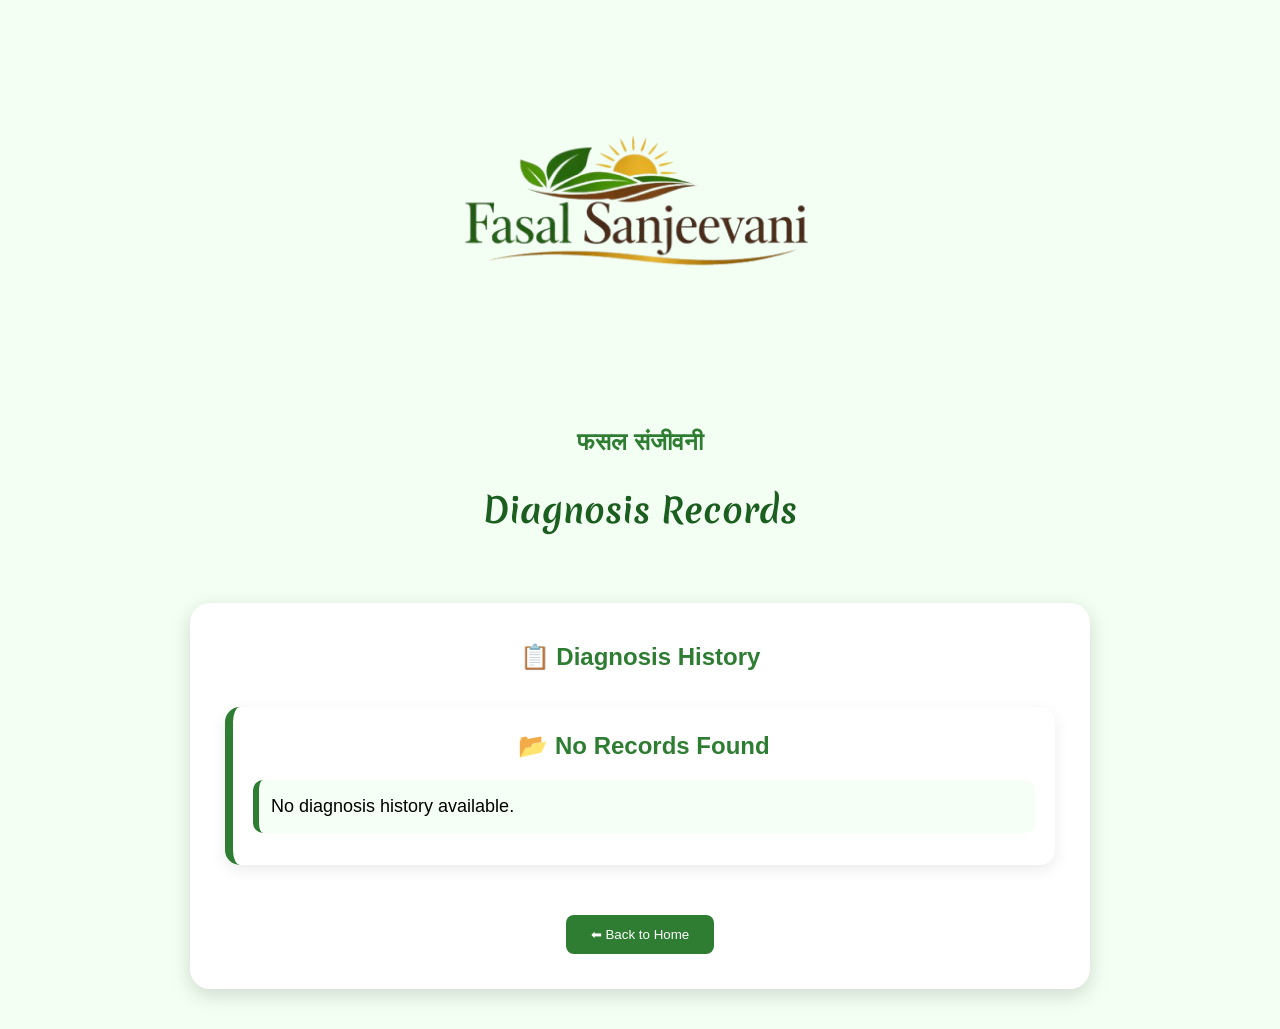
==== frontend/history.html @ b3c7cb35 "Initial frontend commit" ====
<!DOCTYPE html>
<html lang="en">

<head>

<meta charset="UTF-8">
<meta name="viewport" content="width=device-width, initial-scale=1.0">

<title>Diagnosis Records</title>

<link rel="stylesheet" href="style.css">

<link href="https://fonts.googleapis.com/css2?family=Merienda:wght@700&display=swap" rel="stylesheet">

</head>

<body>

<header>

<img src="images/logo.png" class="logo">

<h2>फसल संजीवनी</h2>

<p class="tagline">
Diagnosis Records
</p>

</header>

<section class="result-box">

<h1 style="text-align:center;color:#2E7D32;margin-bottom:30px;">

📋 Diagnosis History

</h1>

<div id="historyContainer">

</div>

<div style="text-align:center;margin-top:30px;">

<button onclick="window.location.href='index.html'">

⬅ Back to Home

</button>

</div>

</section>

<script>

const historyData = JSON.parse(localStorage.getItem("historyData"));

const container = document.getElementById("historyContainer");

if(historyData && historyData.length>0){

historyData.forEach((item,index)=>{

let icon="🦠";

const disease=item.disease.toLowerCase();

if(disease.includes("healthy"))
icon="🌿";

else if(disease.includes("blight"))
icon="🍂";

container.innerHTML += `

<div class="history-card">

<h2>${icon} Record ${index+1}</h2>

<p><strong>Disease</strong><br>${item.disease}</p>

<p><strong>Date & Time</strong><br>${item.time}</p>

</div>

`;

});

}else{

container.innerHTML=`

<div class="history-card">

<h2>📂 No Records Found</h2>

<p>No diagnosis history available.</p>

</div>

`;

}

</script>

</body>

</html>
---- frontend/style.css ----
*{
    margin:0;
    padding:0;
    box-sizing:border-box;
}

body{
    font-family:'Montserrat',sans-serif;
    background-color: #f4fff4;
    line-height:1.6;

}

header{
    text-align:center;
    padding:25px;

    display:flex;
    flex-direction:column;
    align-items:center;
    gap:5px;
}

.logo{
    width:600px;
    max-width:90%;
    margin-bottom:0;
}

header h2{
    color:#2E7D32;
    margin:0;
    line-height:1;
}

.tagline{
    margin-top:25px;
    font-family:'Merienda', cursive;
    font-size:34px;
    color:#1B5E20;
    font-weight:700;
    
}

.hero{
    display: flex;
    flex-direction: column;
    align-items: center;
    padding: 40px;
    margin-bottom: 40px;
    gap:50px;
}

.hero-text{
    max-width:500px;
}

.hero-text h1{
    font-family:'Merienda', cursive;
    color:#1B5E20;
    font-size:48px;
    margin-bottom:20px;
}

.hero-text p{
    font-size:18px;
    line-height:1.6;
}

.hero-image img{
    width:500px;
    max-width:100%;
    border-radius:20px;
    margin-top:10px;
}

button{
    background:#2E7D32;
    color:white;
    border:none;
    padding:12px 25px;
    border-radius:8px;
    margin-top:20px;
    cursor:pointer;
}

.upload-card{
    width:80%;
    max-width:800px;
    margin:40px auto;
    background:white;
    padding:30px;
    border-radius:15px;
    box-shadow:0 4px 12px rgba(0,0,0,0.1);
    text-align:center;
}

.services{
    padding:40px;
    text-align:center;
}

.services h2{
    color:#2E7D32;
    margin-bottom:25px;
}

.cards{
    display:flex;
    flex-wrap:wrap;
    justify-content:center;
    gap:20px;
}

.card{
    background:white;
    width:230px;
    padding:25px;
    border-radius:12px;
    box-shadow:0 3px 10px rgba(0,0,0,0.08);
    font-weight:600;
}
.hero-buttons {
    display: flex;
    gap: 15px;
    margin-top: 20px;
}

.scan-btn, .upload-btn {
    padding: 12px 20px;
    border: none;
    border-radius: 10px;
    font-size: 16px;
    cursor: pointer;
    font-weight: bold;

    transition: transform 0.3s ease;
}

.scan-btn {
    background-color: #4CAF50;
    color: white;
}

.upload-btn {
    background-color: #2196F3;
    color: white;
}

.scan-btn:hover,
.upload-btn:hover {
    transform: scale(1.05);
}
.result-box{
    width:80%;
    max-width:900px;
    margin:40px auto;
    background:white;
    padding:35px;
    border-radius:20px;
    box-shadow:0 6px 20px rgba(0,0,0,0.15);
}

.result-box h2{
    text-align:center;
    color:#2E7D32;
    margin-bottom:25px;
}

.result-box p{
    font-size:20px;
    margin:15px 0;
    padding:12px;
    background:#f4fff4;
    border-left:5px solid #2E7D32;
    border-radius:8px;

}

#cropImage{
    display:block;
    margin:auto;
    max-width:500px;
    width:100%;
    border-radius:15px;
    margin-bottom:25px;
}

.result-box p{
    font-size:18px;
    margin:15px 0;
    padding:15px;
    background:#f4fff4;
    border-left:6px solid #2E7D32;
    border-radius:10px;
}
.main-line{
    font-size:24px;
    font-weight:600;
    color:#1B5E20;
    margin-bottom:12px;
}
.language-switcher{
    margin-top:10px;
}

.language-switcher button{
    padding:8px 16px;
    border:none;
    border-radius:6px;
    cursor:pointer;
    margin:0 5px;
    font-weight:bold;
}
#speakBtn{
    background:#2E7D32;
    color:white;
    border:none;
    padding:12px 20px;
    border-radius:8px;
    cursor:pointer;
    font-size:16px;
    margin:15px 0;
}

#speakBtn:hover{
    transform:scale(1.05);
}

.weather-card{

background:#2E7D32;

color:white;

padding:30px;

border-radius:20px;

text-align:center;

margin-bottom:25px;

box-shadow:0 8px 20px rgba(0,0,0,.15);

}

.weather-card h2{

margin-top:15px;

font-size:34px;

}

.weather-icon{

font-size:70px;

}

.info-card{

background:white;

margin-top:18px;

padding:18px;

border-radius:15px;

box-shadow:0 5px 15px rgba(0,0,0,.08);

transition:.3s;

}

.info-card:hover{

transform:translateY(-4px);

}

.info-card p{

margin:0;

font-size:22px;

background:none;

border:none;

padding:0;

}

.info-card span{

font-size:20px;

color:#1B5E20;

font-weight:bold;

}

.market-header{

background:#2E7D32;

padding:30px;

border-radius:20px;

text-align:center;

color:white;

margin-bottom:25px;

box-shadow:0 8px 20px rgba(0,0,0,.15);

}

.market-header h2{

margin-top:15px;

font-size:36px;

letter-spacing:1px;

}

.market-icon{

font-size:70px;

}
.history-card{

background:white;

padding:20px;

margin-bottom:20px;

border-radius:15px;

box-shadow:0 5px 15px rgba(0,0,0,.08);

border-left:8px solid #2E7D32;

transition:.3s;

}

.history-card:hover{

transform:translateY(-5px);

}

.history-card h2{

color:#2E7D32;

margin-bottom:15px;

}

.history-card p{

background:#f5fff5;

padding:12px;

border-radius:10px;

margin:12px 0;

font-size:18px;

}

.scheme-status{

background:#E8F5E9;

padding:25px;

border-radius:15px;

text-align:center;

margin-bottom:25px;

box-shadow:0 5px 15px rgba(0,0,0,.08);

}

.scheme-status h2{

font-size:30px;

}

#schemeList{

margin-top:20px;

padding-left:30px;

}

#schemeList li{

background:#f4fff4;

padding:12px;

margin-bottom:12px;

border-radius:10px;

font-size:18px;

}

#steps{

margin-top:20px;

padding-left:30px;

}

#steps li{

padding:12px;

font-size:18px;

margin-bottom:10px;

}

#visitBtn{

background:#1565C0;

margin-bottom:15px;

}

#visitBtn:hover{

background:#0D47A1;

}
.info-card{

background:#f4fff4;

padding:20px;

margin:20px 0;

border-left:6px solid #2E7D32;

border-radius:12px;

box-shadow:0 2px 8px rgba(0,0,0,.08);

}

.info-card strong{

color:#1B5E20;

font-size:20px;

}

.info-card span{

font-size:22px;

font-weight:bold;

}
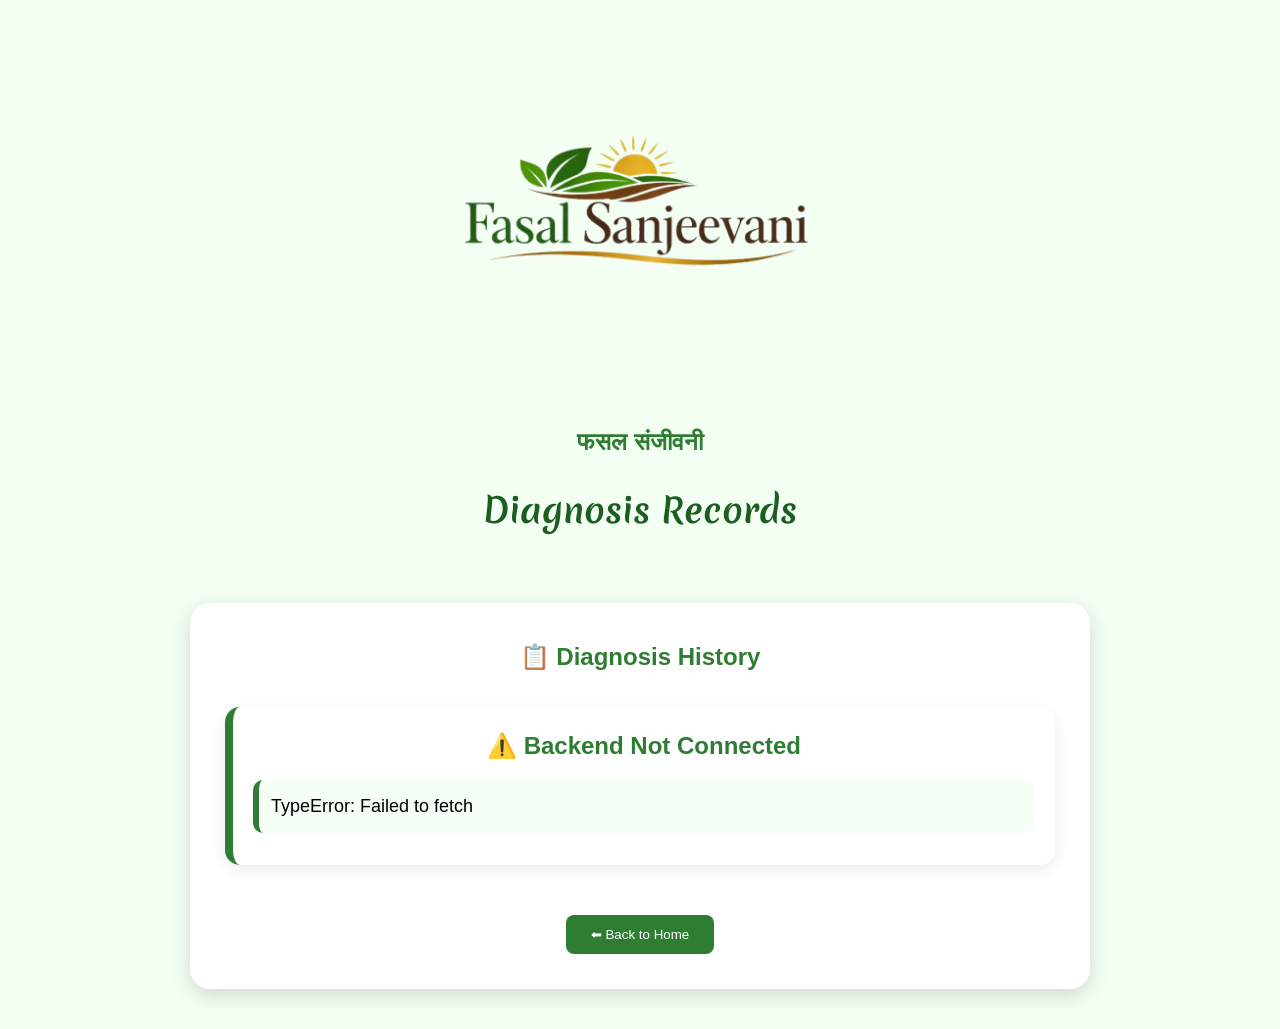
==== commit 9699276c: "updated Kisan Vani project" ====
--- a/frontend/history.html
+++ b/frontend/history.html
@@ -53,57 +53,53 @@
 </section>
 
 <script>
-
-const historyData = JSON.parse(localStorage.getItem("historyData"));
-
 const container = document.getElementById("historyContainer");
 
-if(historyData && historyData.length>0){
+fetch("http://10.226.123.88:5000/history")
+.then(res => res.json())
+.then(historyData => {
 
-historyData.forEach((item,index)=>{
+if(historyData && historyData.length > 0){
 
-let icon="🦠";
+historyData.forEach((item, index) => {
 
-const disease=item.disease.toLowerCase();
+let icon = "🦠";
 
-if(disease.includes("healthy"))
-icon="🌿";
+const disease = item.disease.toLowerCase();
 
-else if(disease.includes("blight"))
-icon="🍂";
+if(disease.includes("healthy")) icon = "🌿";
+else if(disease.includes("blight")) icon = "🍂";
 
 container.innerHTML += `
-
 <div class="history-card">
-
-<h2>${icon} Record ${index+1}</h2>
-
-<p><strong>Disease</strong><br>${item.disease}</p>
-
-<p><strong>Date & Time</strong><br>${item.time}</p>
-
+    <h2>${icon} Record ${index+1}</h2>
+    <p><strong>Image</strong><br>${item.image}</p>
+    <p><strong>Disease</strong><br>${item.disease}</p>
+    <p><strong>Confidence</strong><br>${item.confidence}%</p>
+    <p><strong>Date & Time</strong><br>${item.time}</p>
 </div>
-
 `;
-
 });
 
-}else{
-
-container.innerHTML=`
-
+} else {
+container.innerHTML = `
 <div class="history-card">
-
 <h2>📂 No Records Found</h2>
-
 <p>No diagnosis history available.</p>
-
 </div>
-
 `;
-
 }
 
+})
+.catch(err => {
+    console.error("History Error:", err);
+container.innerHTML = `
+<div class="history-card">
+<h2>⚠️ Backend Not Connected</h2>
+<p>${err}</p>
+</div>
+`;
+});
 </script>
 
 </body>
--- a/frontend/style.css
+++ b/frontend/style.css
@@ -489,4 +489,64 @@
 
 font-weight:bold;
 
+}
+#chatBtn {
+    position: fixed;
+    bottom: 20px;
+    right: 20px;
+    background: #2E7D32;
+    color: white;
+    border: none;
+    padding: 15px 18px;
+    border-radius: 50%;
+    font-size: 20px;
+    cursor: pointer;
+    z-index: 1000;
+}
+
+#chatBox {
+    position: fixed;
+    bottom: 80px;
+    right: 20px;
+    width: 320px;
+    height: 420px;
+    background: white;
+    border-radius: 15px;
+    box-shadow: 0 0 15px rgba(0,0,0,0.2);
+    display: none;
+    flex-direction: column;
+    overflow: hidden;
+    z-index: 1000;
+}
+
+#chatHeader {
+    background: #2E7D32;
+    color: white;
+    padding: 10px;
+    font-weight: bold;
+}
+
+#messages {
+    flex: 1;
+    padding: 10px;
+    overflow-y: auto;
+}
+
+#inputBox {
+    display: flex;
+    border-top: 1px solid #ddd;
+}
+
+#text {
+    flex: 1;
+    padding: 10px;
+    border: none;
+}
+
+#send {
+    background: #2E7D32;
+    color: white;
+    border: none;
+    padding: 10px;
+    cursor: pointer;
 }
